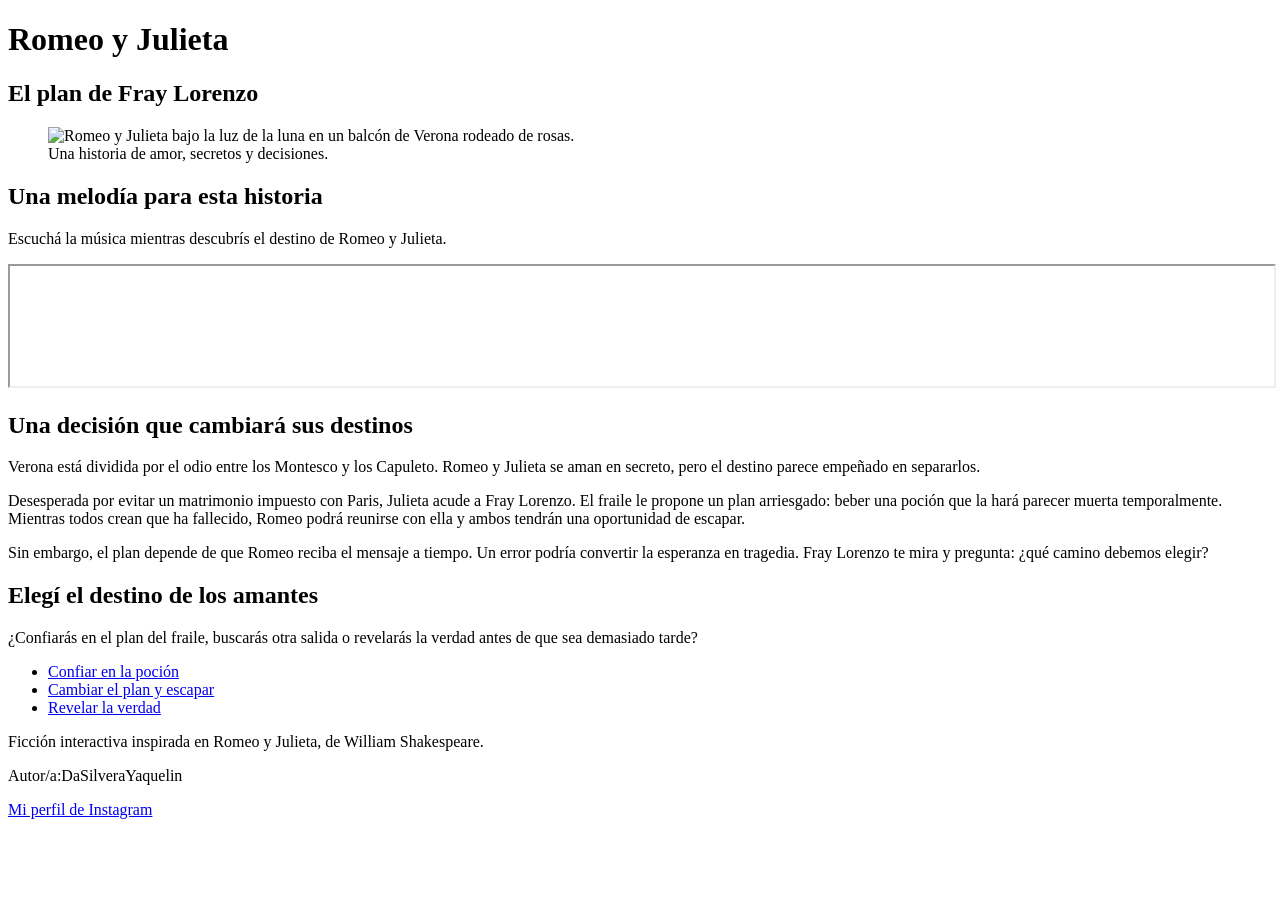
==== index.html @ 2696026f "Create index.html" ====
<!DOCTYPE html>
<html lang="es">
<head>
    <meta charset="UTF-8">
    <meta name="viewport" content="width=device-width, initial-scale=1.0">

    <title>Romeo y Julieta | El plan de Fray Lorenzo</title>

    <!-- Google Fonts -->
    <link rel="preconnect" href="https://fonts.googleapis.com">
    <link rel="preconnect" href="https://fonts.gstatic.com" crossorigin>
    <link href="https://fonts.googleapis.com/css2?family=Bowlby+One+SC&family=Josefin+Sans:ital,wght@0,100..700;1,100..700&display=swap" rel="stylesheet">

    <!-- Hoja de estilos externa -->
    <link rel="stylesheet" href="style.css">
</head>

<body>
    <header>
        <h1>Romeo y Julieta</h1>
        <h2>El plan de Fray Lorenzo</h2>
    </header>
    <figure class="portada">
      <img
          src="img/portada-verona.png"
          alt="Romeo y Julieta bajo la luz de la luna en un balcón de Verona rodeado de rosas."
      >
      <figcaption>Una historia de amor, secretos y decisiones.</figcaption>
  </figure>
</figure>
<section class="musica" aria-label="Música de ambientación">
    <h2>Una melodía para esta historia</h2>
    <p>Escuchá la música mientras descubrís el destino de Romeo y Julieta.</p>

    
<iframe
    width="100%"
    height="120"
    src="https://www.youtube.com/embed/_vZOEQCYSaY"
    title="Música romántica instrumental para Romeo y Julieta"
    allow="encrypted-media; picture-in-picture"
    referrerpolicy="strict-origin-when-cross-origin"
    allowfullscreen>
</iframe>

</section>

    <main>
        <section>
            <h2>Una decisión que cambiará sus destinos</h2>

            <p>
                Verona está dividida por el odio entre los Montesco y los
                Capuleto. Romeo y Julieta se aman en secreto, pero el destino
                parece empeñado en separarlos.
            </p>

            <p>
                Desesperada por evitar un matrimonio impuesto con Paris,
                Julieta acude a Fray Lorenzo. El fraile le propone un plan
                arriesgado: beber una poción que la hará parecer muerta
                temporalmente. Mientras todos crean que ha fallecido,
                Romeo podrá reunirse con ella y ambos tendrán una oportunidad
                de escapar.
            </p>

            <p>
                Sin embargo, el plan depende de que Romeo reciba el mensaje
                a tiempo. Un error podría convertir la esperanza en tragedia.
                Fray Lorenzo te mira y pregunta: ¿qué camino debemos elegir?
            </p>
        </section>

        <nav aria-label="Decisiones de la historia">
            <h2>Elegí el destino de los amantes</h2>

            <p>
                ¿Confiarás en el plan del fraile, buscarás otra salida
                o revelarás la verdad antes de que sea demasiado tarde?
            </p>

            <ul>
                <li>
                    <a href="nodo2lapocion.html">
                        Confiar en la poción
                    </a>
                </li>

                <li>
                    <a href="nodo3lahuida.html">
                        Cambiar el plan y escapar
                    </a>
                </li>

                <li>
                    <a href="nodo4laverdad.html">
                        Revelar la verdad
                    </a>
                </li>
            </ul>
        </nav>
    </main>

    <footer>
        <p>Ficción interactiva inspirada en Romeo y Julieta, de William Shakespeare.</p>

        <!-- Reemplazá estos datos por tu nombre y tu perfil personal -->
        <p>Autor/a:DaSilveraYaquelin</p>
        <p>
            <a href="https://www.instagram.com/TU_USUARIO/"
               target="_blank"
               rel="noopener noreferrer">
                Mi perfil de Instagram
            </a>
        </p>
    </footer>
</body>
</html>
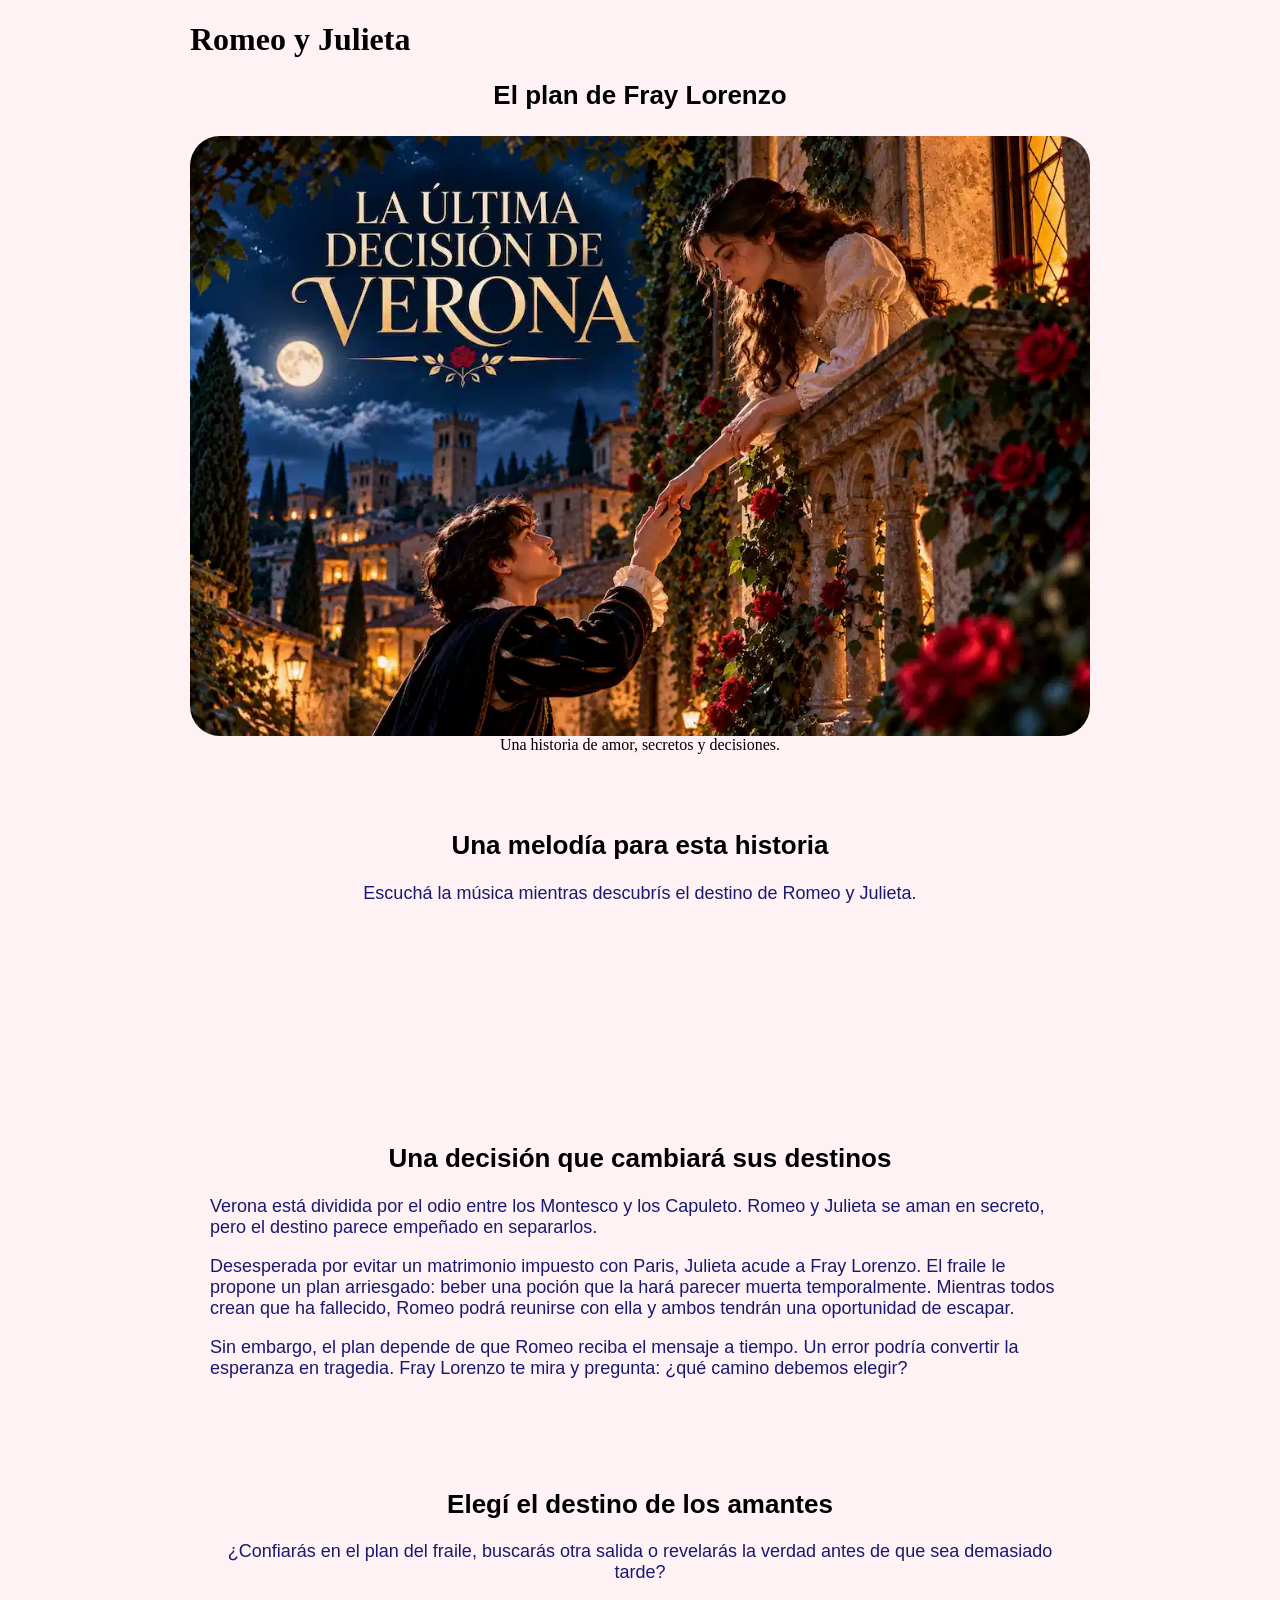
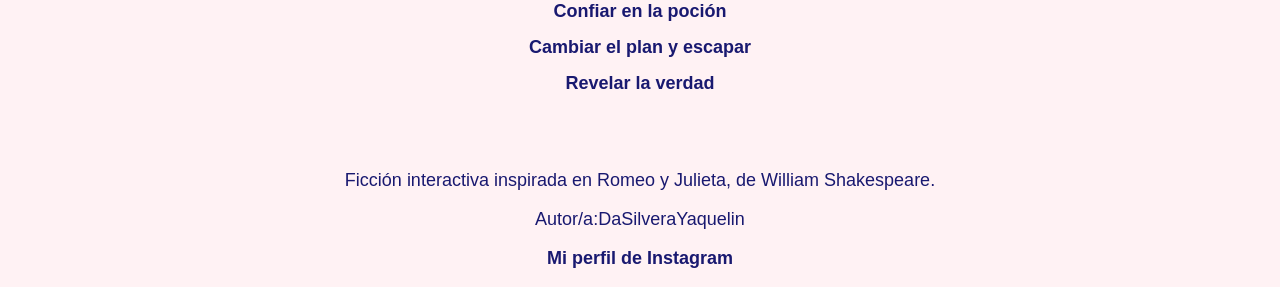
==== commit 933aa10a: "Update index.html" ====
--- a/index.html
+++ b/index.html
@@ -23,7 +23,7 @@
     </header>
     <figure class="portada">
       <img
-          src="img/portada-verona.png"
+          src="portada-verona.png"
           alt="Romeo y Julieta bajo la luz de la luna en un balcón de Verona rodeado de rosas."
       >
       <figcaption>Una historia de amor, secretos y decisiones.</figcaption>
--- a/style.css
+++ b/style.css
@@ -0,0 +1,109 @@
+
+/* ESTILOS GENERALES */
+body {
+    background-color: rgba(255, 192, 203, 0.2);
+}
+    font-family: "Josefin Sans", sans-serif;
+    color: #191970;
+    margin: 0;
+    padding: 20px;
+    line-height: 1.6;
+}
+
+/* TITULO PRINCIPAL */
+h1 {
+    font-family: "Bowlby One SC", sans-serif;
+    color: #191970;
+    font-size: 42px;
+    text-align: center;
+}
+
+/* SUBTITULOS */
+h2 {
+    font-family: "Josefin Sans", sans-serif;
+    color #191970 ;
+    font-size: 26px;
+    text-align: center;
+}
+
+/* PARRAFOS */
+p {
+    font-family: "Josefin Sans", sans-serif;
+    color: #191970;
+    font-size: 18px;
+}
+
+/* NAVEGACION Y ENLACES */
+nav {
+    text-align: center;
+    margin-top: 30px;
+}
+
+ul {
+    list-style: none;
+    padding: 0;
+}
+
+li {
+    margin: 15px 0;
+}
+
+a {
+    font-family: "Josefin Sans", sans-serif;
+    color: #191970;
+    font-size: 18px;
+    text-decoration: none;
+    font-weight: bold;
+}
+
+a:hover {
+    text-decoration: underline;
+}
+
+/* ENCABEZADO Y CONTENIDO */
+header,
+main,
+footer {
+    max-width: 900px;
+    margin: 0 auto;
+}
+
+section,
+nav {
+    padding: 20px;
+}
+
+/* PIE DE PAGINA */
+footer {
+    margin-top: 40px;
+    text-align: center;
+    font-size: 14px;
+}.portada {
+    max-width: 900px;
+    margin: 25px auto 35px;
+    padding: 0;
+    text-align: center;
+}
+
+.portada img {
+    display: block;
+    width: 100%;
+    height: 50%;
+    border-radius: 30px;
+}
+
+/* MUSICA DE AMBIENTACION */
+.musica {
+    max-width: 700px;
+    margin: 25px auto;
+    padding: 20px;
+    text-align: center;
+}
+
+.musica iframe {
+    display: block;
+    max-width: 100%;
+    margin: 15px auto;
+    border: none;
+    border-radius: 10px;
+}
